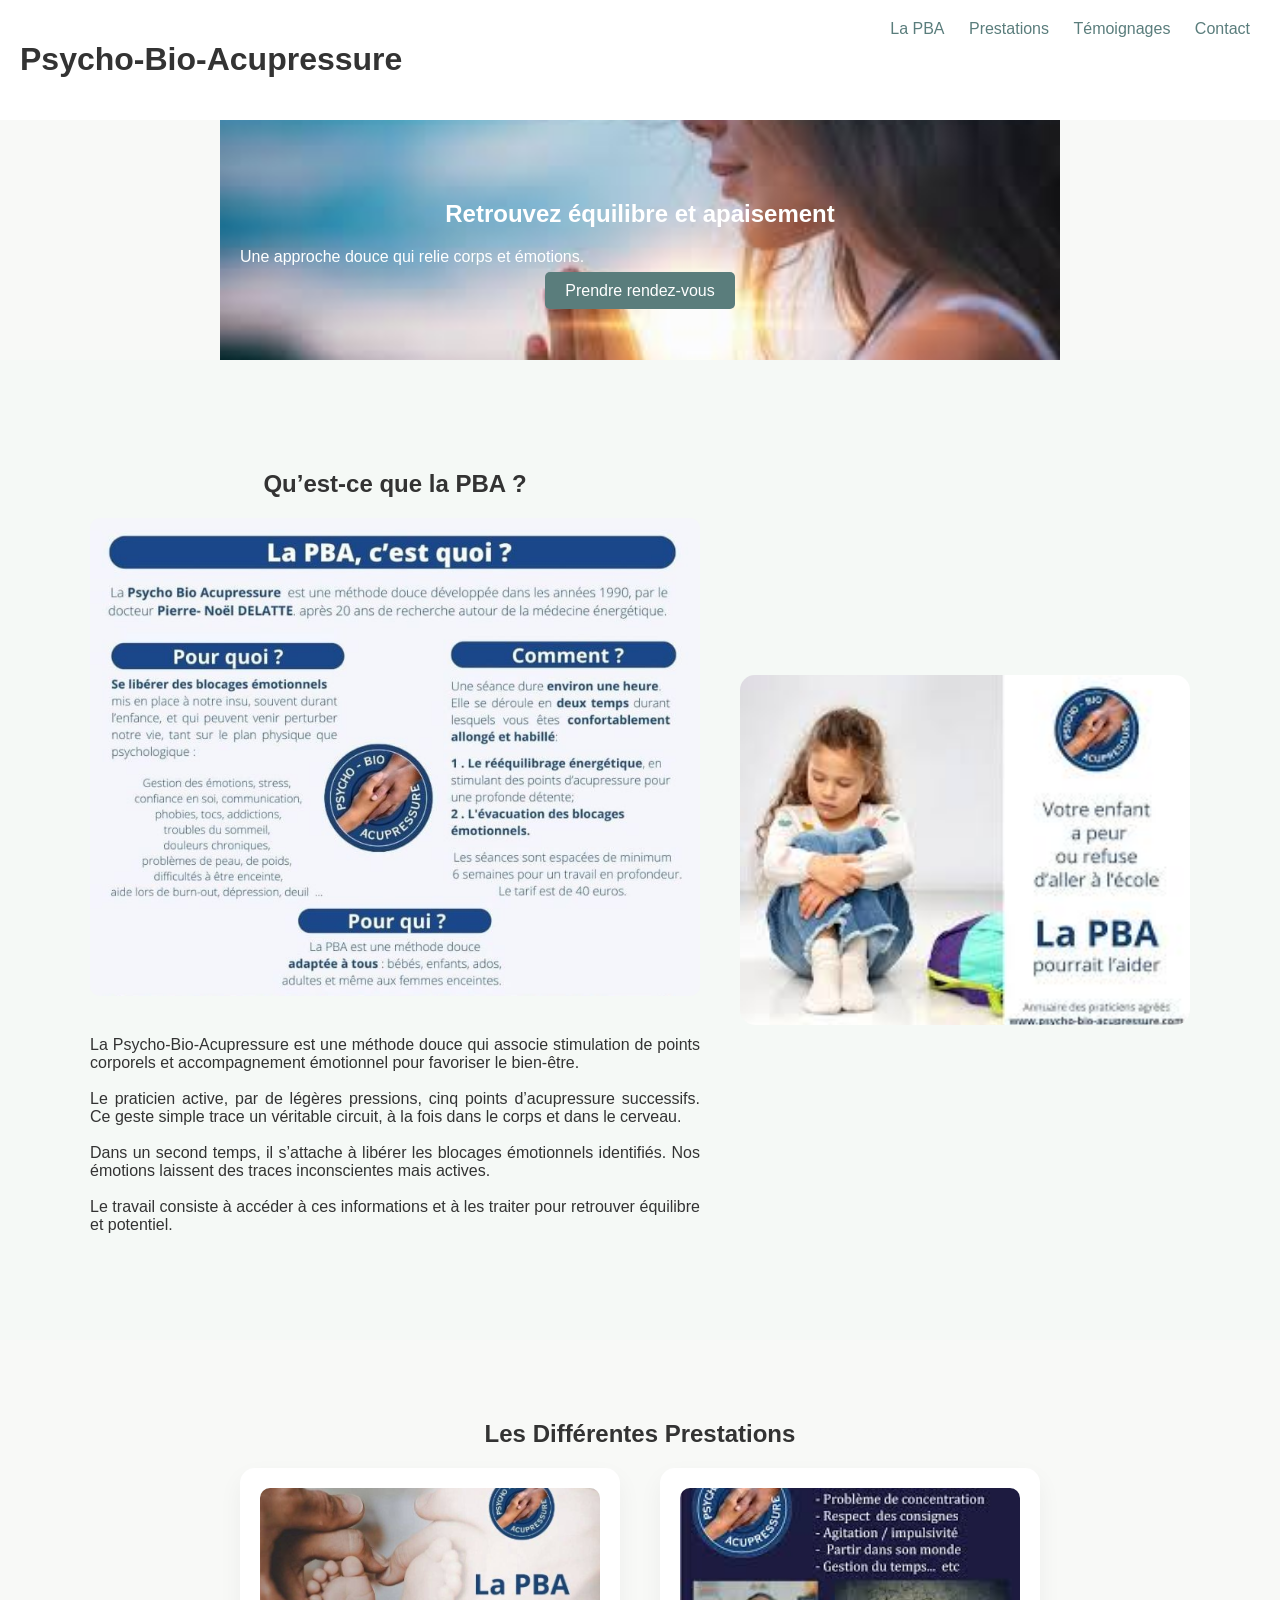
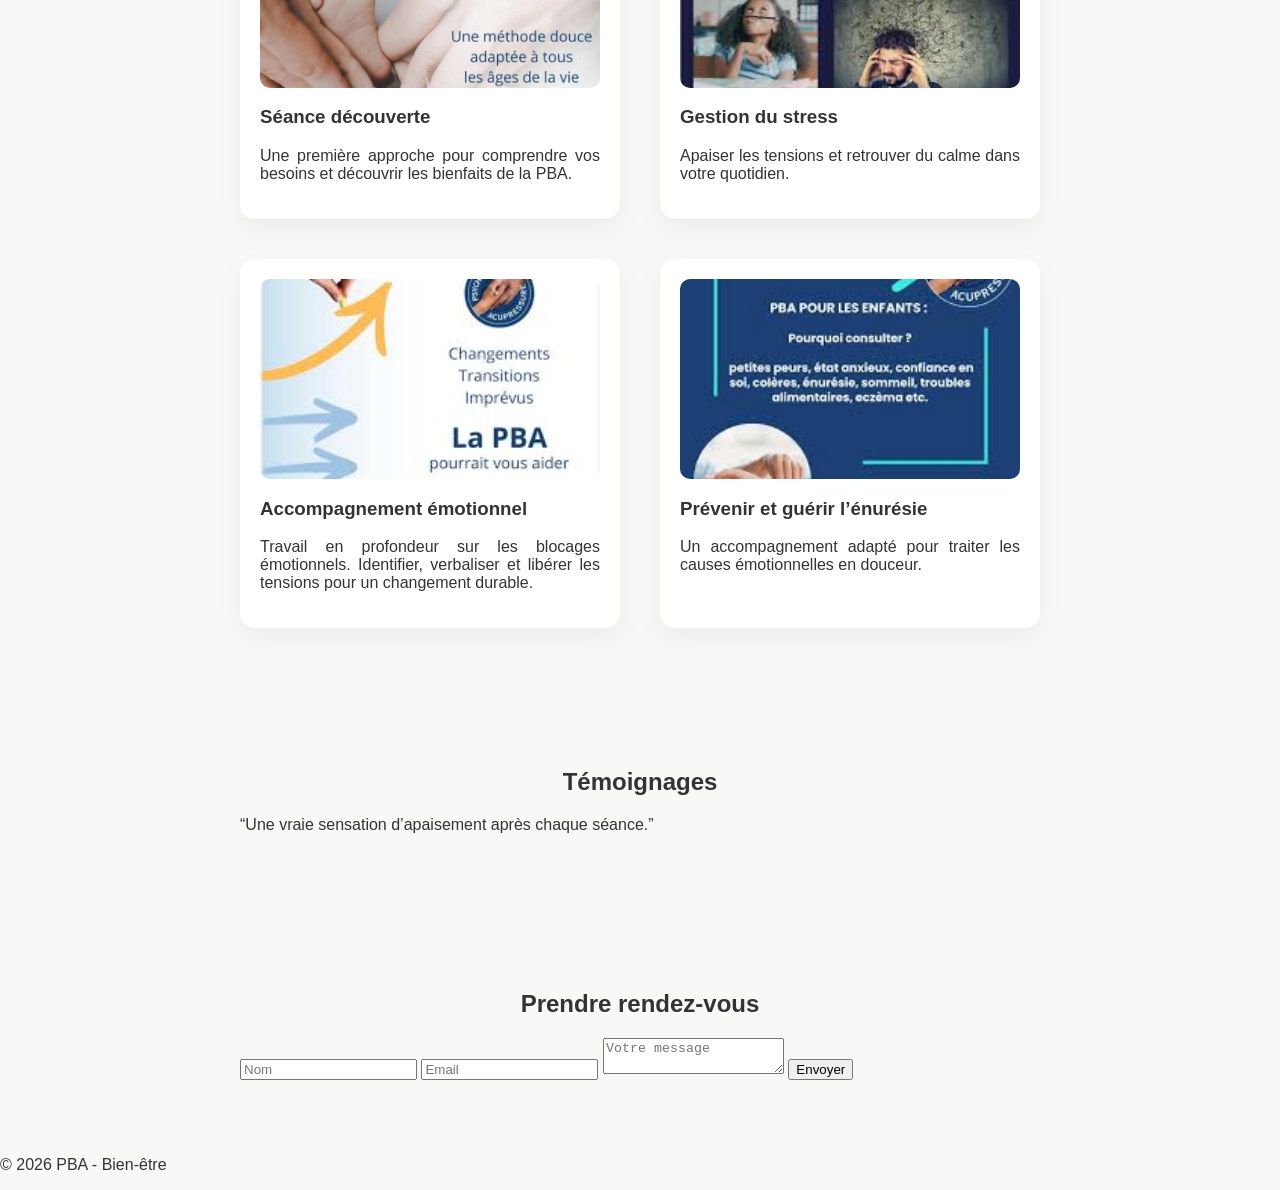
==== pba.html @ 2e11bbc6 "Premier versionnenent" ====
<!DOCTYPE html>
<html lang="fr">
<head>
  <meta charset="UTF-8">
  <title>PBA - Bien-être</title>
  <link rel="stylesheet" href="pba.css">
</head>

<body>

<header>
  <h1>Psycho-Bio-Acupressure</h1>
  <nav>
    <a href="#pba">La PBA</a>
    <a href="#services">Prestations</a>
    <a href="#temoignages">Témoignages</a>
    <a href="#contact">Contact</a>
  </nav>
</header>

<section class="hero">
  <h2>Retrouvez équilibre et apaisement</h2>
  <p>Une approche douce qui relie corps et émotions.</p>
  <a href="#contact" class="btn">Prendre rendez-vous</a>
</section>

<section id="pba">
  <div class="pba-container">

    <div class="pba-text">
      <h2>Qu’est-ce que la PBA ?</h2>

      <div class="pba-image">
        <img src="PBA_quoi.jpg" alt="Présentation de la PBA">
      </div>

      <p>
        La Psycho-Bio-Acupressure est une méthode douce qui associe stimulation
        de points corporels et accompagnement émotionnel pour favoriser le bien-être.
        <br><br>
        Le praticien active, par de légères pressions, cinq points d’acupressure successifs.
        Ce geste simple trace un véritable circuit, à la fois dans le corps et dans le cerveau.
        <br><br>
        Dans un second temps, il s’attache à libérer les blocages émotionnels identifiés.
        Nos émotions laissent des traces inconscientes mais actives.
        <br><br>
        Le travail consiste à accéder à ces informations et à les traiter pour retrouver équilibre et potentiel.
      </p>
    </div>

    <div class="slideshow">
      <img class="slide active" src="Acup7.jpg">
      <img class="slide" src="Acup8.jpg">
      <img class="slide" src="Acupr9.jpg">
      <img class="slide" src="Acupr10.jpg">
      <img class="slide" src="Acupr1.jpg">
      <img class="slide" src="Acupr2.jpg">
      <img class="slide" src="Acupr3.jpg">
      <img class="slide" src="Acupr4.jpg">
      <img class="slide" src="Acupr5.jpg">
      <img class="slide" src="Acupr6.jpg">
    </div>

  </div>
</section>

<section id="services">
  <h2>Les Différentes Prestations</h2>

  <div class="services-container">

    <div class="service-card">
      <div class="service-image">
        <img src="Pba_découverte.png" alt="Séance découverte">
      </div>
      <h3>Séance découverte</h3>
      <p>Une première approche pour comprendre vos besoins et découvrir les bienfaits de la PBA.</p>
    </div>

    <div class="service-card">
      <div class="service-image">
        <img src="gestion_stressPBA.jpg" alt="Gestion du stress">
      </div>
      <h3>Gestion du stress</h3>
      <p>Apaiser les tensions et retrouver du calme dans votre quotidien.</p>
    </div>

    <div class="service-card">
      <div class="service-image">
        <img src="accompagnementPBA.jpg" alt="Accompagnement émotionnel">
      </div>
      <h3>Accompagnement émotionnel</h3>
      <p>
        Travail en profondeur sur les blocages émotionnels.
        Identifier, verbaliser et libérer les tensions pour un changement durable.
      </p>
    </div>

    <div class="service-card">
      <div class="service-image">
        <img src="enuresie.jpg" alt="Énurésie">
      </div>
      <h3>Prévenir et guérir l’énurésie</h3>
      <p>Un accompagnement adapté pour traiter les causes émotionnelles en douceur.</p>
    </div>

  </div>
</section>

<section id="temoignages">
  <h2>Témoignages</h2>
  <p>“Une vraie sensation d’apaisement après chaque séance.”</p>
</section>

<section id="contact">
  <h2>Prendre rendez-vous</h2>
  <form id="form">
    <input type="text" placeholder="Nom" required>
    <input type="email" placeholder="Email" required>
    <textarea placeholder="Votre message"></textarea>
    <button type="submit">Envoyer</button>
  </form>
</section>

<footer>
  <p>© 2026 PBA - Bien-être</p>
</footer>

<script src="pba.js"></script>
</body>
</html>
---- pba.css ----
body {
  margin: 0;
  font-family: Arial, sans-serif;
  background: #f8f9f7;
  color: #333;
}

/* HEADER */
header {
  display: flex;
  justify-content: space-between;
  padding: 20px;
  background: white;
}

nav a {
  margin: 10px;
  text-decoration: none;
  color: #5a7d7c;
}

/* HERO */
.hero {
  text-align: center;
  padding: 80px 20px;
  background-image: url('Soulagement1.jpg');
  background-size: cover;
  background-position: center;
  color: white;
}

.btn {
  background: #5a7d7c;
  color: white;
  padding: 10px 20px;
  border-radius: 5px;
  text-decoration: none;
}

/* SECTIONS */
section:not(#pba) {
  padding: 60px 20px;
  max-width: 800px;
  margin: auto;
}

h2 {
  text-align: center;
}

p {
  text-align: justify;
}

/* PBA */
#pba {
  min-height: 100vh;
  display: flex;
  align-items: center;
  justify-content: center;
  background: #f5f9f6;
  padding: 40px 20px;
}

.pba-container {
  display: flex;
  align-items: center;
  justify-content: space-between; /* équilibre les deux blocs */
  gap: 40px;
  max-width: 1100px;
  width: 100%;
}

.pba-text {
  flex: 1;
  display: flex;
  flex-direction: column;
  justify-content: center;
}

.pba-image img {
  width: 100%;
  border-radius: 10px;
  margin-bottom: 20px;
}

.slideshow {
  position: relative;
  flex: 1;
  height: 350px;
  max-width: 450px;   /* limite la largeur */
  margin: auto;       /* centre horizontalement */
  border-radius: 15px;
  overflow: hidden;
}

.slide {
  position: absolute;
  width: 100%;
  height: 100%;
  object-fit: cover;
  opacity: 0;
  transition: opacity 2s ease;
}

.slide.active {
  opacity: 1;
}

/* SERVICES */
#services {
  max-width: 1200px;
  margin: auto;
}

.services-container {
  display: flex;
  gap: 40px;
  flex-wrap: wrap;
  justify-content: space-between;
}

/* CARTES */
.service-card {
  background: white;
  padding: 20px;
  border-radius: 15px;
  flex: 1 1 300px;
  max-width: 350px;
  box-shadow: 0 10px 25px rgba(0,0,0,0.05);
  transition: 0.4s;
}

/* IMAGE */
.service-image {
  height: 200px;
  overflow: hidden;
  border-radius: 10px;
  margin-bottom: 15px;
}

.service-image img {
  width: 100%;
  height: 100%;
  object-fit: cover;
  transition: 0.5s;
}

/* HOVER */
.service-card:hover {
  transform: scale(1.05);
  box-shadow: 0 20px 40px rgba(0,0,0,0.1);
}

.service-card:hover img {
  transform: scale(1.1);
}

/* RESPONSIVE */
@media (max-width: 768px) {
  .pba-container {
    flex-direction: column;
  }

  .services-container {
    justify-content: center;
  }
}
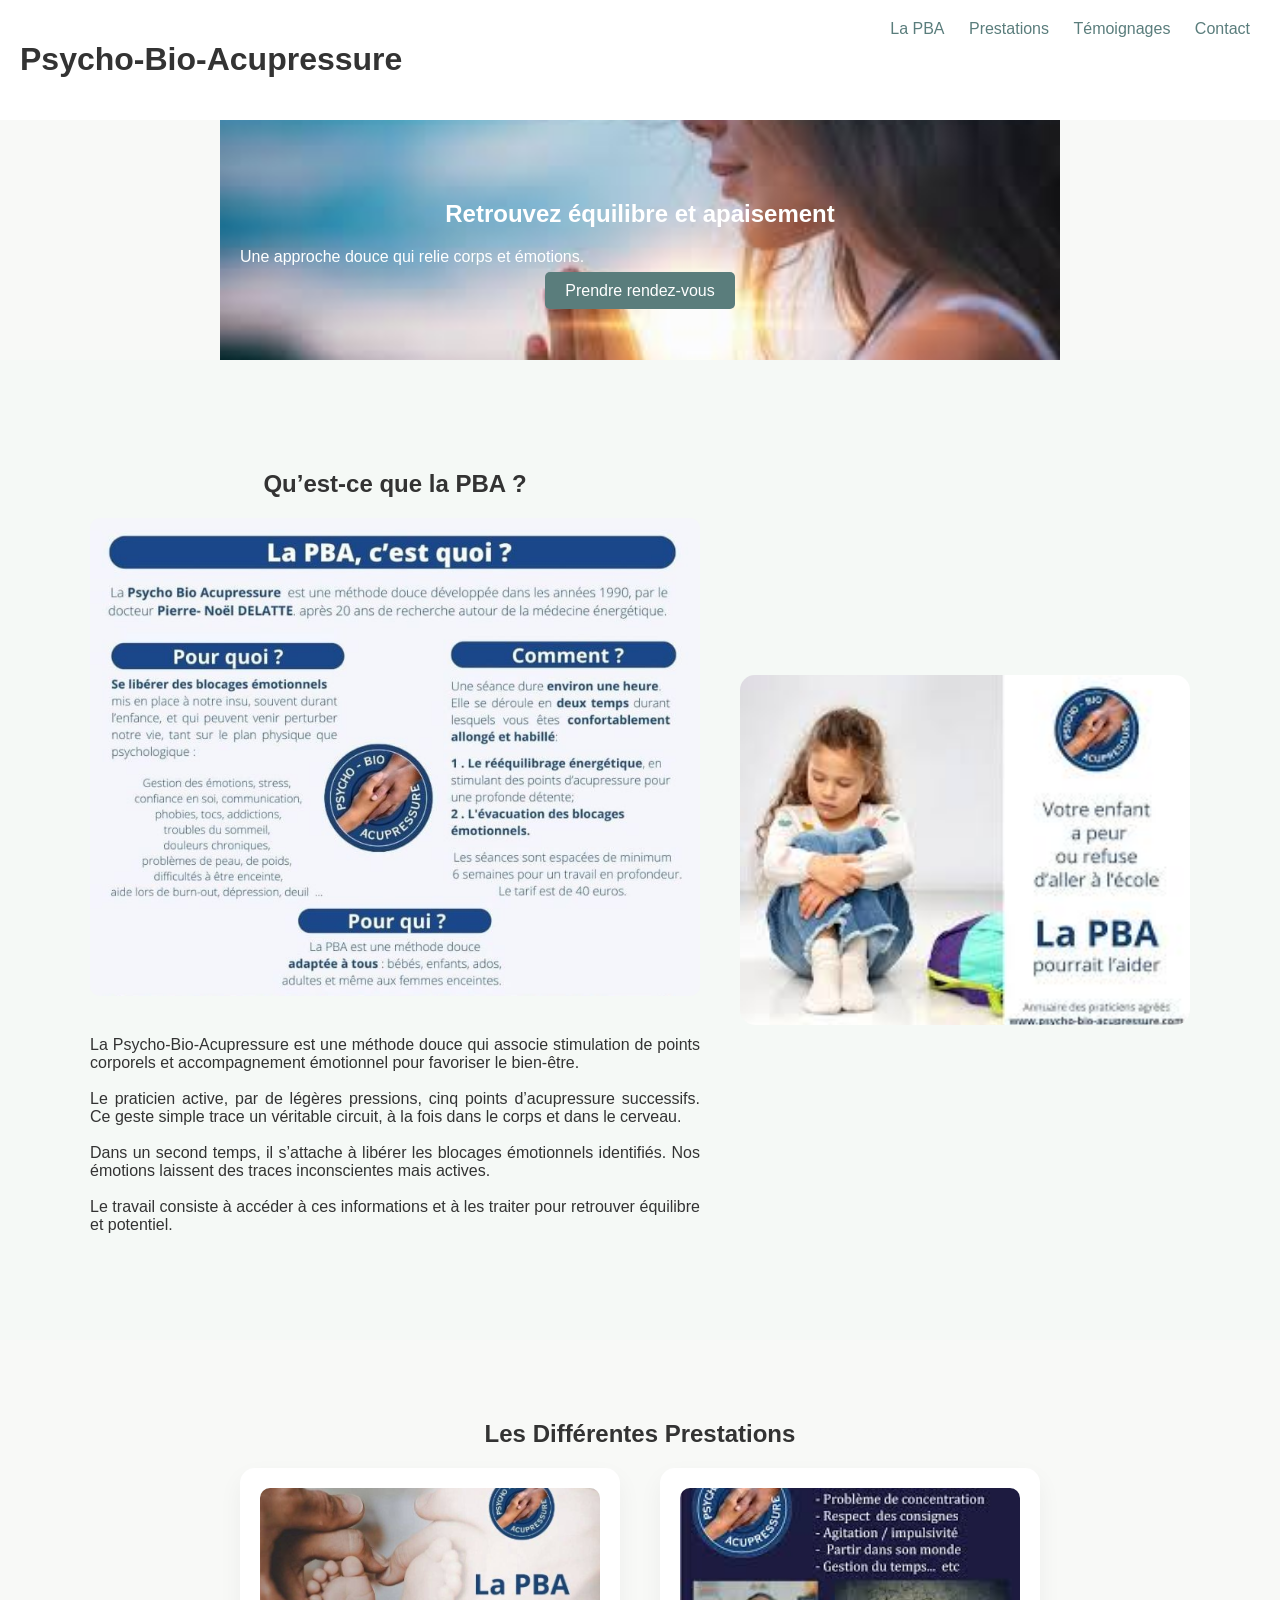
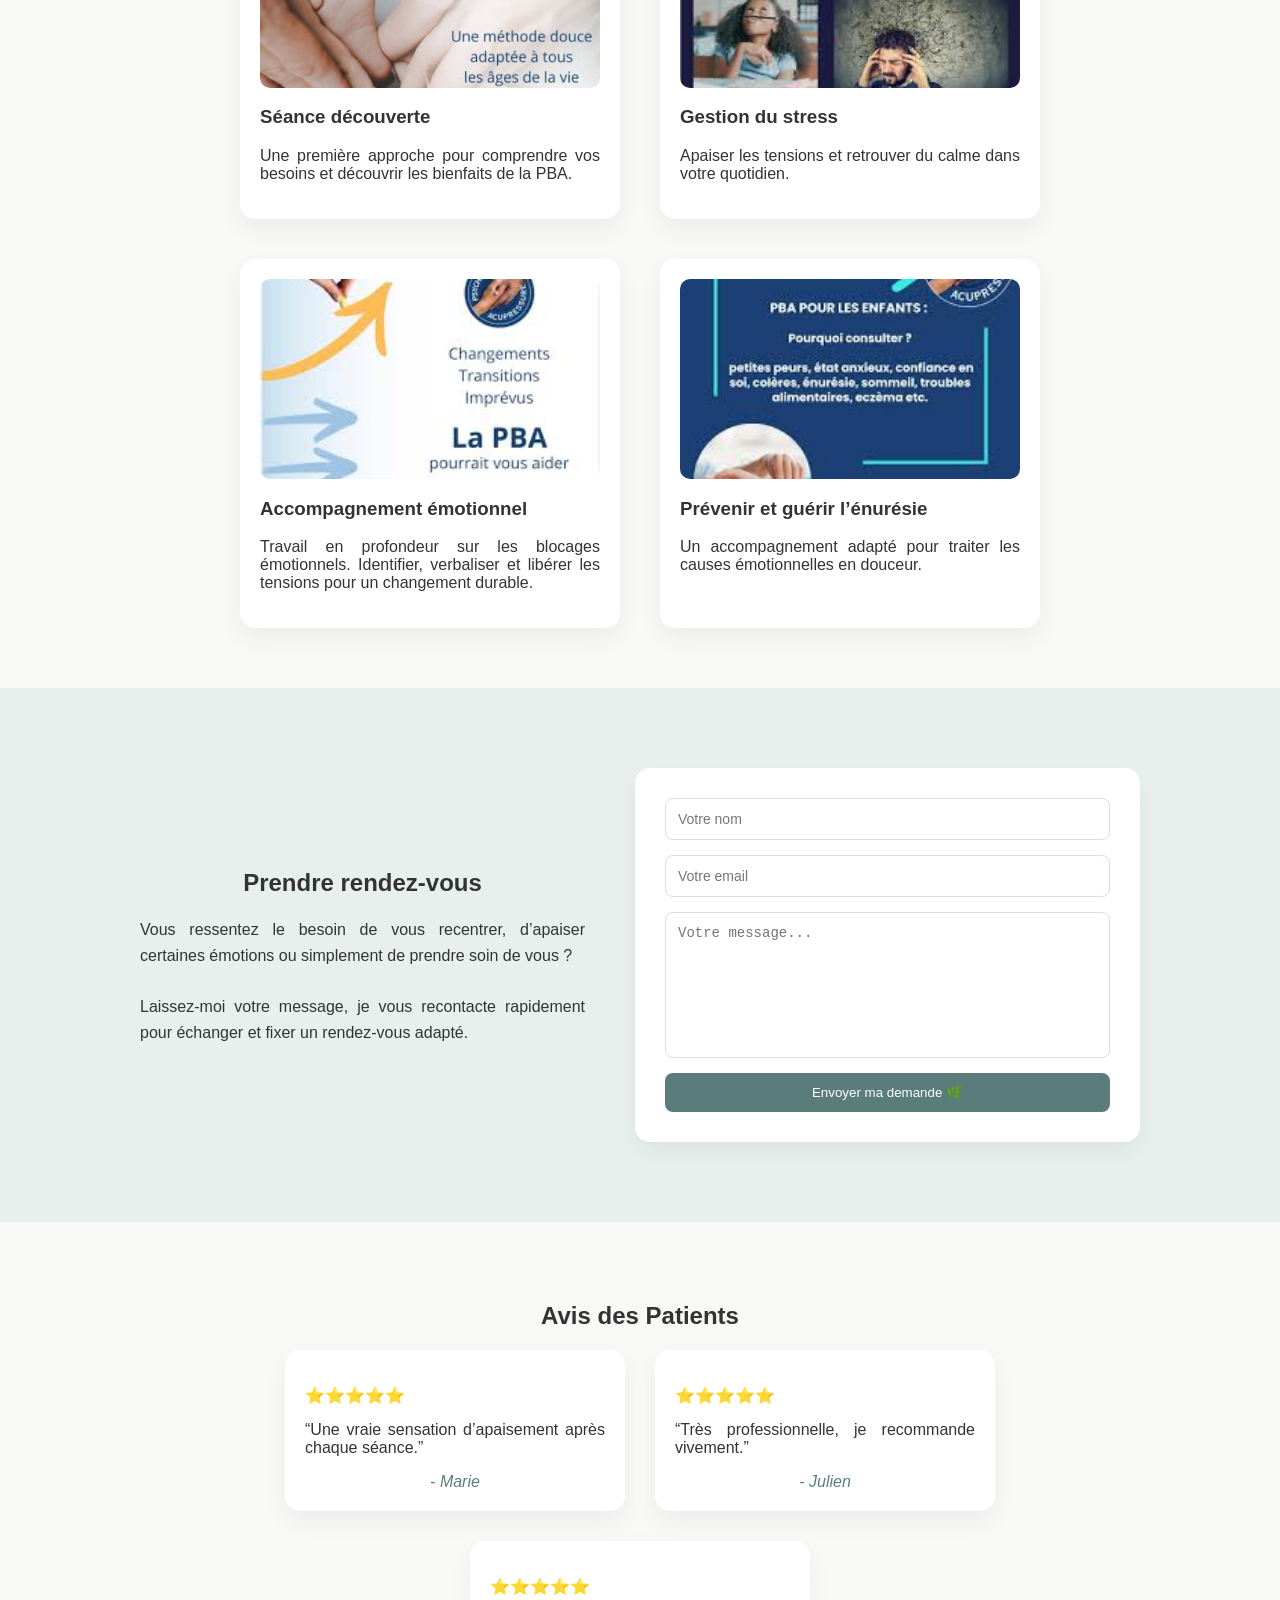
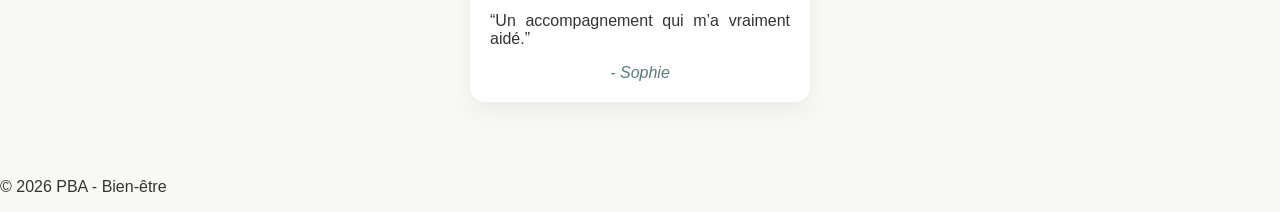
==== commit ea6491c7: "mise à jour html_css" ====
--- a/pba.html
+++ b/pba.html
@@ -107,19 +107,53 @@
   </div>
 </section>
 
-<section id="temoignages">
-  <h2>Témoignages</h2>
-  <p>“Une vraie sensation d’apaisement après chaque séance.”</p>
+<section id="contact">
+  <div class="contact-container">
+
+    <div class="contact-text">
+      <h2>Prendre rendez-vous</h2>
+      <p>
+        Vous ressentez le besoin de vous recentrer, d’apaiser certaines émotions ou simplement de prendre soin de vous ?
+        <br><br>
+        Laissez-moi votre message, je vous recontacte rapidement pour échanger et fixer un rendez-vous adapté.
+      </p>
+    </div>
+
+    <form id="form" class="contact-form">
+      <input type="text" placeholder="Votre nom" required>
+      <input type="email" placeholder="Votre email" required>
+      <textarea placeholder="Votre message..."></textarea>
+
+      <button type="submit">Envoyer ma demande 🌿</button>
+    </form>
+
+  </div>
 </section>
 
-<section id="contact">
-  <h2>Prendre rendez-vous</h2>
-  <form id="form">
-    <input type="text" placeholder="Nom" required>
-    <input type="email" placeholder="Email" required>
-    <textarea placeholder="Votre message"></textarea>
-    <button type="submit">Envoyer</button>
-  </form>
+<section id="temoignages">
+  <h2>Avis des Patients</h2>
+
+  <div class="avis-container">
+
+    <div class="avis-card">
+      <p>⭐⭐⭐⭐⭐</p>
+      <p>“Une vraie sensation d’apaisement après chaque séance.”</p>
+      <span>- Marie</span>
+    </div>
+
+    <div class="avis-card">
+      <p>⭐⭐⭐⭐⭐</p>
+      <p>“Très professionnelle, je recommande vivement.”</p>
+      <span>- Julien</span>
+    </div>
+
+    <div class="avis-card">
+      <p>⭐⭐⭐⭐⭐</p>
+      <p>“Un accompagnement qui m’a vraiment aidé.”</p>
+      <span>- Sophie</span>
+    </div>
+
+  </div>
 </section>
 
 <footer>
--- a/pba.css
+++ b/pba.css
@@ -38,7 +38,7 @@
 }
 
 /* SECTIONS */
-section:not(#pba) {
+section:not(#pba):not(#contact) {
   padding: 60px 20px;
   max-width: 800px;
   margin: auto;
@@ -65,7 +65,7 @@
 .pba-container {
   display: flex;
   align-items: center;
-  justify-content: space-between; /* équilibre les deux blocs */
+  justify-content: space-between;
   gap: 40px;
   max-width: 1100px;
   width: 100%;
@@ -88,8 +88,8 @@
   position: relative;
   flex: 1;
   height: 350px;
-  max-width: 450px;   /* limite la largeur */
-  margin: auto;       /* centre horizontalement */
+  max-width: 450px;
+  margin: auto;
   border-radius: 15px;
   overflow: hidden;
 }
@@ -120,7 +120,6 @@
   justify-content: space-between;
 }
 
-/* CARTES */
 .service-card {
   background: white;
   padding: 20px;
@@ -131,7 +130,6 @@
   transition: 0.4s;
 }
 
-/* IMAGE */
 .service-image {
   height: 200px;
   overflow: hidden;
@@ -146,7 +144,6 @@
   transition: 0.5s;
 }
 
-/* HOVER */
 .service-card:hover {
   transform: scale(1.05);
   box-shadow: 0 20px 40px rgba(0,0,0,0.1);
@@ -154,6 +151,99 @@
 
 .service-card:hover img {
   transform: scale(1.1);
+}
+
+/******* TEMOIGNAGES *********/
+.avis-container {
+  display: flex;
+  gap: 30px;
+  flex-wrap: wrap;
+  justify-content: center;
+}
+
+.avis-card {
+  background: white;
+  padding: 20px;
+  border-radius: 15px;
+  max-width: 300px;
+  box-shadow: 0 10px 25px rgba(0,0,0,0.05);
+  text-align: center;
+}
+
+.avis-card span {
+  display: block;
+  margin-top: 10px;
+  font-style: italic;
+  color: #5a7d7c;
+}
+
+/* ===================== */
+/* CONTACT (NOUVEAU) */
+/* ===================== */
+
+#contact {
+  background: #e8f0ee;
+  padding: 80px 20px;
+}
+
+.contact-container {
+  display: flex;
+  gap: 50px;
+  max-width: 1000px;
+  margin: auto;
+  align-items: center;
+}
+
+.contact-text {
+  flex: 1;
+}
+
+.contact-text h2 {
+  margin-bottom: 20px;
+}
+
+.contact-text p {
+  line-height: 1.6;
+}
+
+/* FORMULAIRE */
+.contact-form {
+  flex: 1;
+  background: white;
+  padding: 30px;
+  border-radius: 15px;
+  box-shadow: 0 10px 25px rgba(0,0,0,0.05);
+  display: flex;
+  flex-direction: column;
+}
+
+.contact-form input,
+.contact-form textarea {
+  margin-bottom: 15px;
+  padding: 12px;
+  border-radius: 8px;
+  border: 1px solid #ddd;
+  font-size: 14px;
+}
+
+.contact-form textarea {
+  resize: none;
+  height: 120px;
+}
+
+.contact-form button {
+  background: #5a7d7c;
+  color: white;
+  padding: 12px;
+  border: none;
+  border-radius: 8px;
+  cursor: pointer;
+  transition: 0.3s;
+}
+
+.contact-form button:hover {
+  background: #4a6a69;
+  transform: scale(1.02);
 }
 
 /* RESPONSIVE */
@@ -165,4 +255,8 @@
   .services-container {
     justify-content: center;
   }
+
+  .contact-container {
+    flex-direction: column;
+  }
 }
